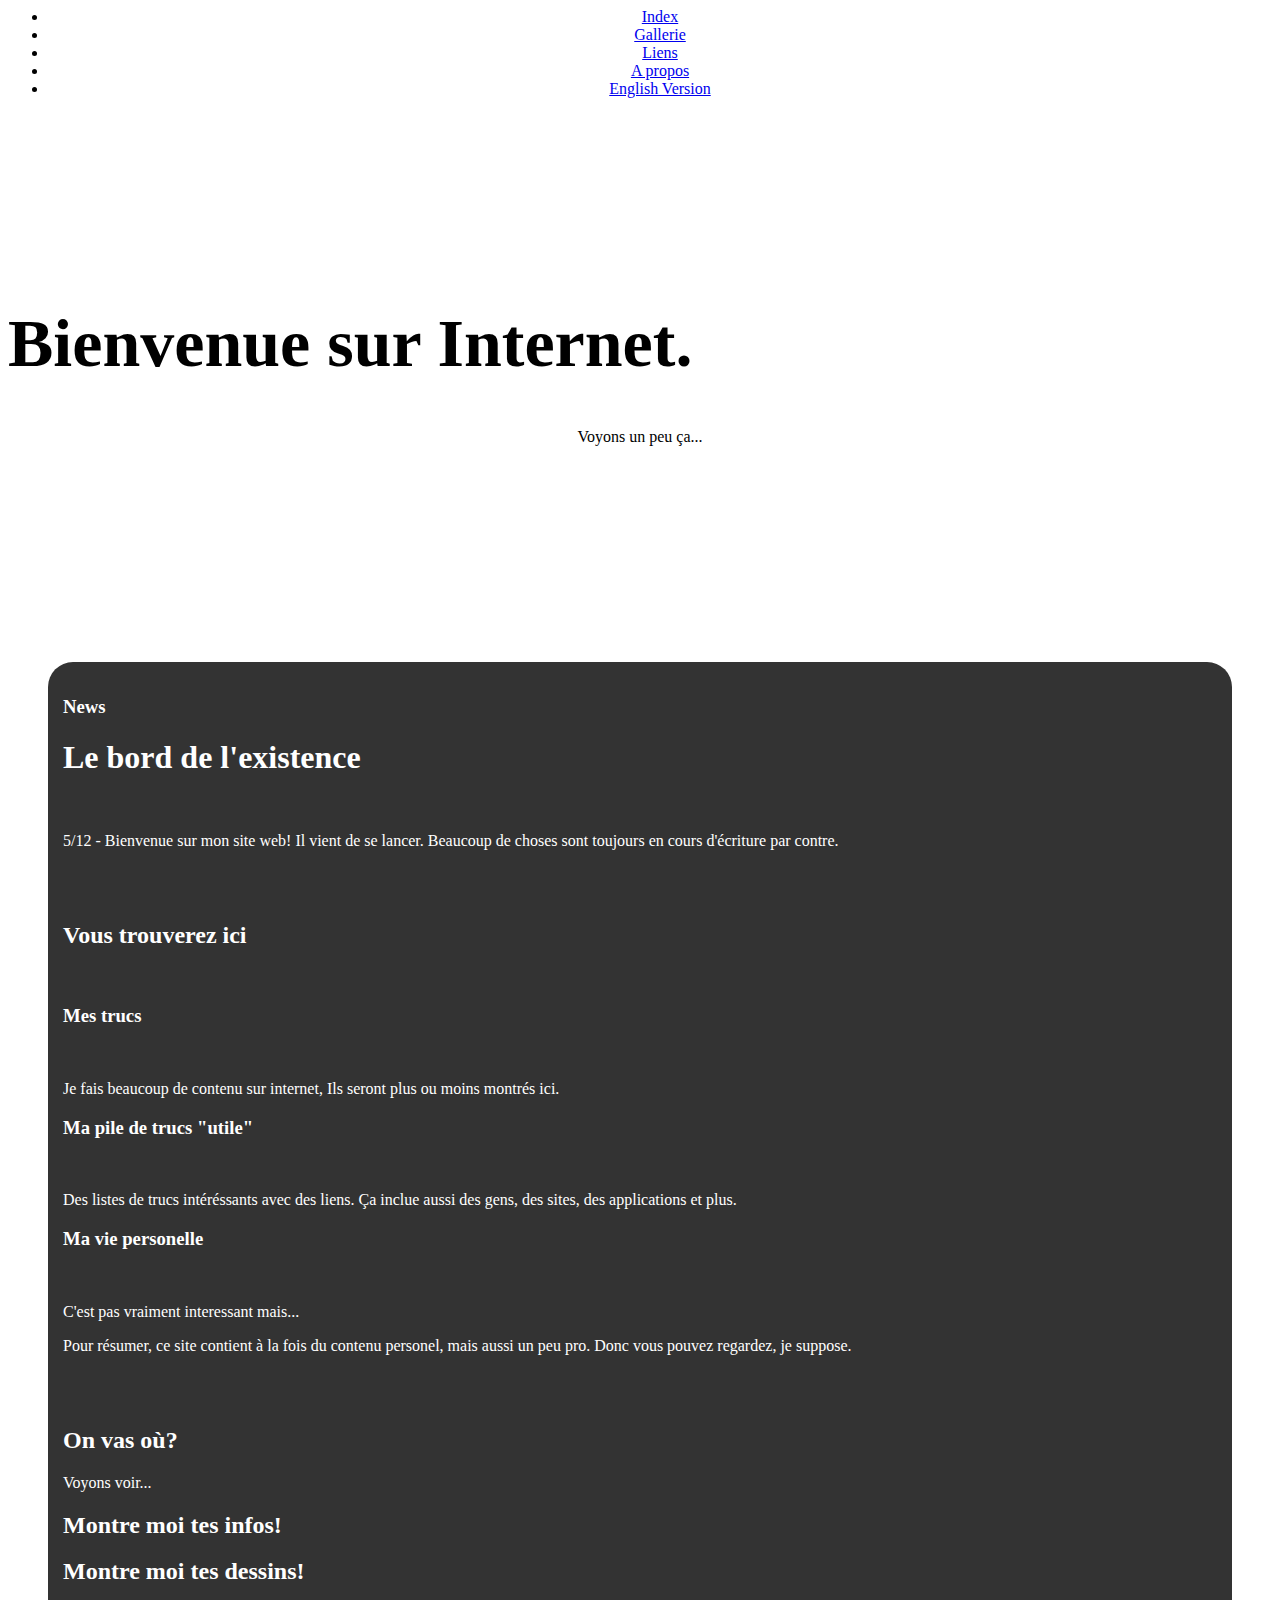
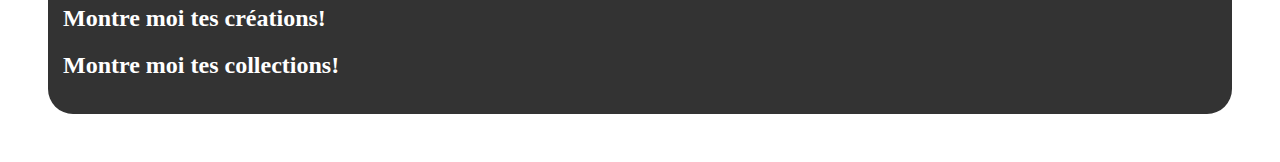
==== fr/index.html @ 79fc7e7b "Create index.html" ====
<link rel="stylesheet" href="css/style.css">
<html lang="fr">
<head>
  <title>LinkfandosVF</title>
</head>
<body>
<!DOCTYPE html>
<html lang="en" {IF CLASSES}class="classes"{/IF}>
  <ul style="text-align:center">
    <li><a href="https://LinkfandosVF.github.io/fr/index.html">Index</a></li>
    <li><a href="news.asp">Gallerie</a></li>
    <li><a href="contact.asp">Liens</a></li>
    <li><a href="about.asp">A propos</a></li>
    <li><a href="../index.html">English Version</a></li>
  </ul>


  
  <div class="bkg">
   <h1 style="font-size:68px;
padding:160px 0px 0px 0px;
-webkit-border-radius:0px,0px 0px,0px,0px 0px;
-moz-border-radius:0px,0px 0px,0px,0px 0px;
border-radius:0px,0px 0px,0px,0px 0px;
">Bienvenue sur Internet.</h1>
<p style="text-align:center;padding:0px 0px 160px 0px;
-webkit-border-radius:0px,0px 0px,0px,0px 0px;
-moz-border-radius:0px,0px 0px,0px,0px 0px;
border-radius:0px,0px 0px,0px,0px 0px;">Voyons un peu ça...</p>

  <div style="padding: 40px;">
  <div style="background:#333333; border-radius: 25px; padding: 15px; color: white;">
    
  <h3>News</h3>
  <div class="cardmain"><h1>Le bord de l'existence</h1>
    <br>
  <p>5/12 - Bienvenue sur mon site web! Il vient de se lancer. Beaucoup de choses sont toujours en cours d'écriture par contre.</p><br></div>
    <br>
  <h2>Vous trouverez ici</h2>
  <br>
  <div class=wrapper>
  <div class="cardpink"><h3>Mes trucs</h3><br> <p>Je fais beaucoup de contenu sur internet, Ils seront plus ou moins montrés ici.</p></div>
  <div class="cardpink"><h3>Ma pile de trucs "utile"</h3><br><p>Des listes de trucs intéréssants avec des liens. Ça inclue aussi des gens, des sites, des applications et plus.</p></div>
  <div class="cardpink"><h3>Ma vie personelle</h3><br><p>C'est pas vraiment interessant mais...</p></div>
  </div>
    <p>Pour résumer, ce site contient à la fois du contenu personel, mais aussi un peu pro. Donc vous pouvez regardez, je suppose.</p>
  <br>
    <br>
    
    <h2>On vas où?</h2>
    <p>Voyons voir...</p>

    <div class=wrapper>
      <div class=card><h2>  Montre moi tes infos!  </h2></div> <div class=card><h2>  Montre moi tes dessins!  </h2></div>
      <div class=card><h2>  Montre moi tes créations!  </h2></div><div class=card><h2>  Montre moi tes collections!  </h2></div>
    </div>
    
  </div>
  </div>
</div>
  </div>
</body>
</html>
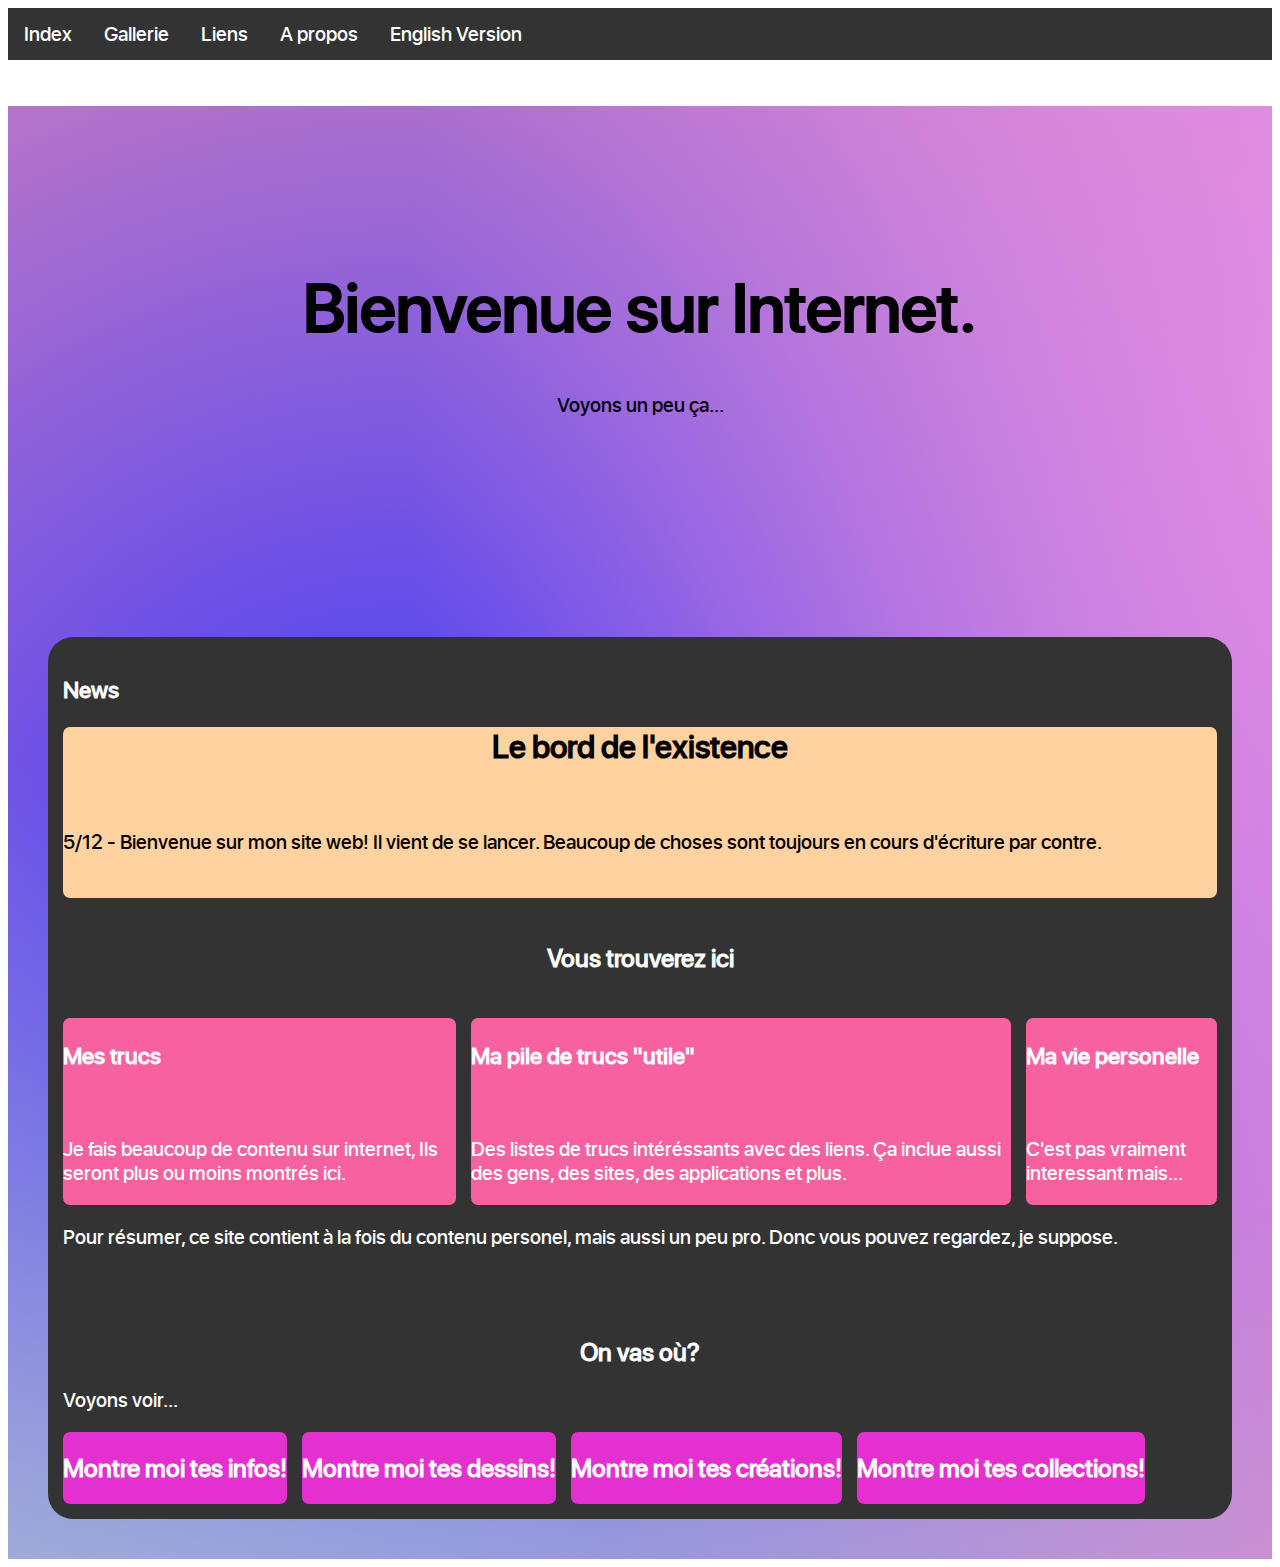
==== commit 74bbf862: "Update index.html" ====
--- a/fr/index.html
+++ b/fr/index.html
@@ -1,4 +1,4 @@
-<link rel="stylesheet" href="css/style.css">
+<link rel="stylesheet" href="../css/style.css">
 <html lang="fr">
 <head>
   <title>LinkfandosVF</title>
--- a/css/style.css
+++ b/css/style.css
@@ -0,0 +1,130 @@
+
+@import url('https://rawcdn.githack.com/SochavaAG/example-mycode/master/_common/css/reset.css');
+.ag-format-container {
+  width: 1142px;
+  margin: 0 auto;
+}
+@font-face {
+  font-family: "sf";
+  src: url("../font/sf-pro-display-medium.woff2");
+}
+
+
+body {
+    line-height: 1.2;
+    font-family: sf, "sf", Arial, Verdana, Helvetica, sans-serif;
+    font-size: 20px;
+    -webkit-text-size-adjust: 100%;
+    align-items: center;
+    gap: 15px;
+}
+
+h1 {
+	text-align: center;
+	font-family: sf-bold, sf;
+	font-size: 32px;
+}
+
+
+h2 {
+	text-align: center;
+	font-family: sf-bold, sf;
+	font-size: 25px;
+}
+
+.bkg{
+
+    background-color:#ff99ac;
+    background-image:
+    radial-gradient(at 0% 77%, hsla(167,66%,79%,1) 0px, transparent 50%),
+    radial-gradient(at 54% 10%, hsla(296,65%,73%,1) 0px, transparent 50%),
+    radial-gradient(at 16% 29%, hsla(240,97%,60%,1) 0px, transparent 50%);
+
+    animation: animatedgradient 10s ease infinite;
+    background-size: 200% 200%;
+}
+
+@keyframes animatedgradient {
+	0% {
+		background-position: 0% 25%;
+	}
+	25% {
+		background-position: 100% 50%;
+	}
+	50% {
+		background-position: 50% 75%;
+	}
+	75% {
+		background-position: 25% 25%;
+	}
+	100% {
+		background-position: 0% 25%;
+	}
+
+}
+
+ul {
+  list-style-type: none;
+  margin: 0;
+  padding: 0;
+  overflow: hidden;
+  background-color: #333;
+}
+
+li {
+  float: left;
+}
+
+li a {
+  display: block;
+  color: white;
+  text-align: center;
+  padding: 14px 16px;
+  text-decoration: none;
+}
+
+a {
+  color: inherit;
+}
+.wrapper {
+  display: flex;
+  gap: 15px;
+}
+.wrapper .card {
+  border-radius: 7px;
+  background: #e530d0;
+  cursor: pointer;
+  transition: all 0.25s ease;
+  align-items: center;
+  gap: 15px;
+  justify-content: center;
+  border-radius: 7px;
+  display: flex;
+  gap: 15px;
+}
+
+.wrapper .cardpink {
+  border-radius: 7px;
+  background: #f861a0;
+  transition: all 0.25s ease;
+  align-items: center;
+  gap: 15px;
+  justify-content: center;
+}
+
+.cardmain {
+  border-radius: 7px;
+  background: #FFD2A0;
+  cursor: pointer;
+  color: black;
+  transition: all 0.25s ease;
+  align-items: left;
+  gap: 15px;
+  justify-content: left;
+}
+
+
+.wrapper:hover > :not(:hover) {
+  filter: blur(5px);
+  opacity: .5;
+}
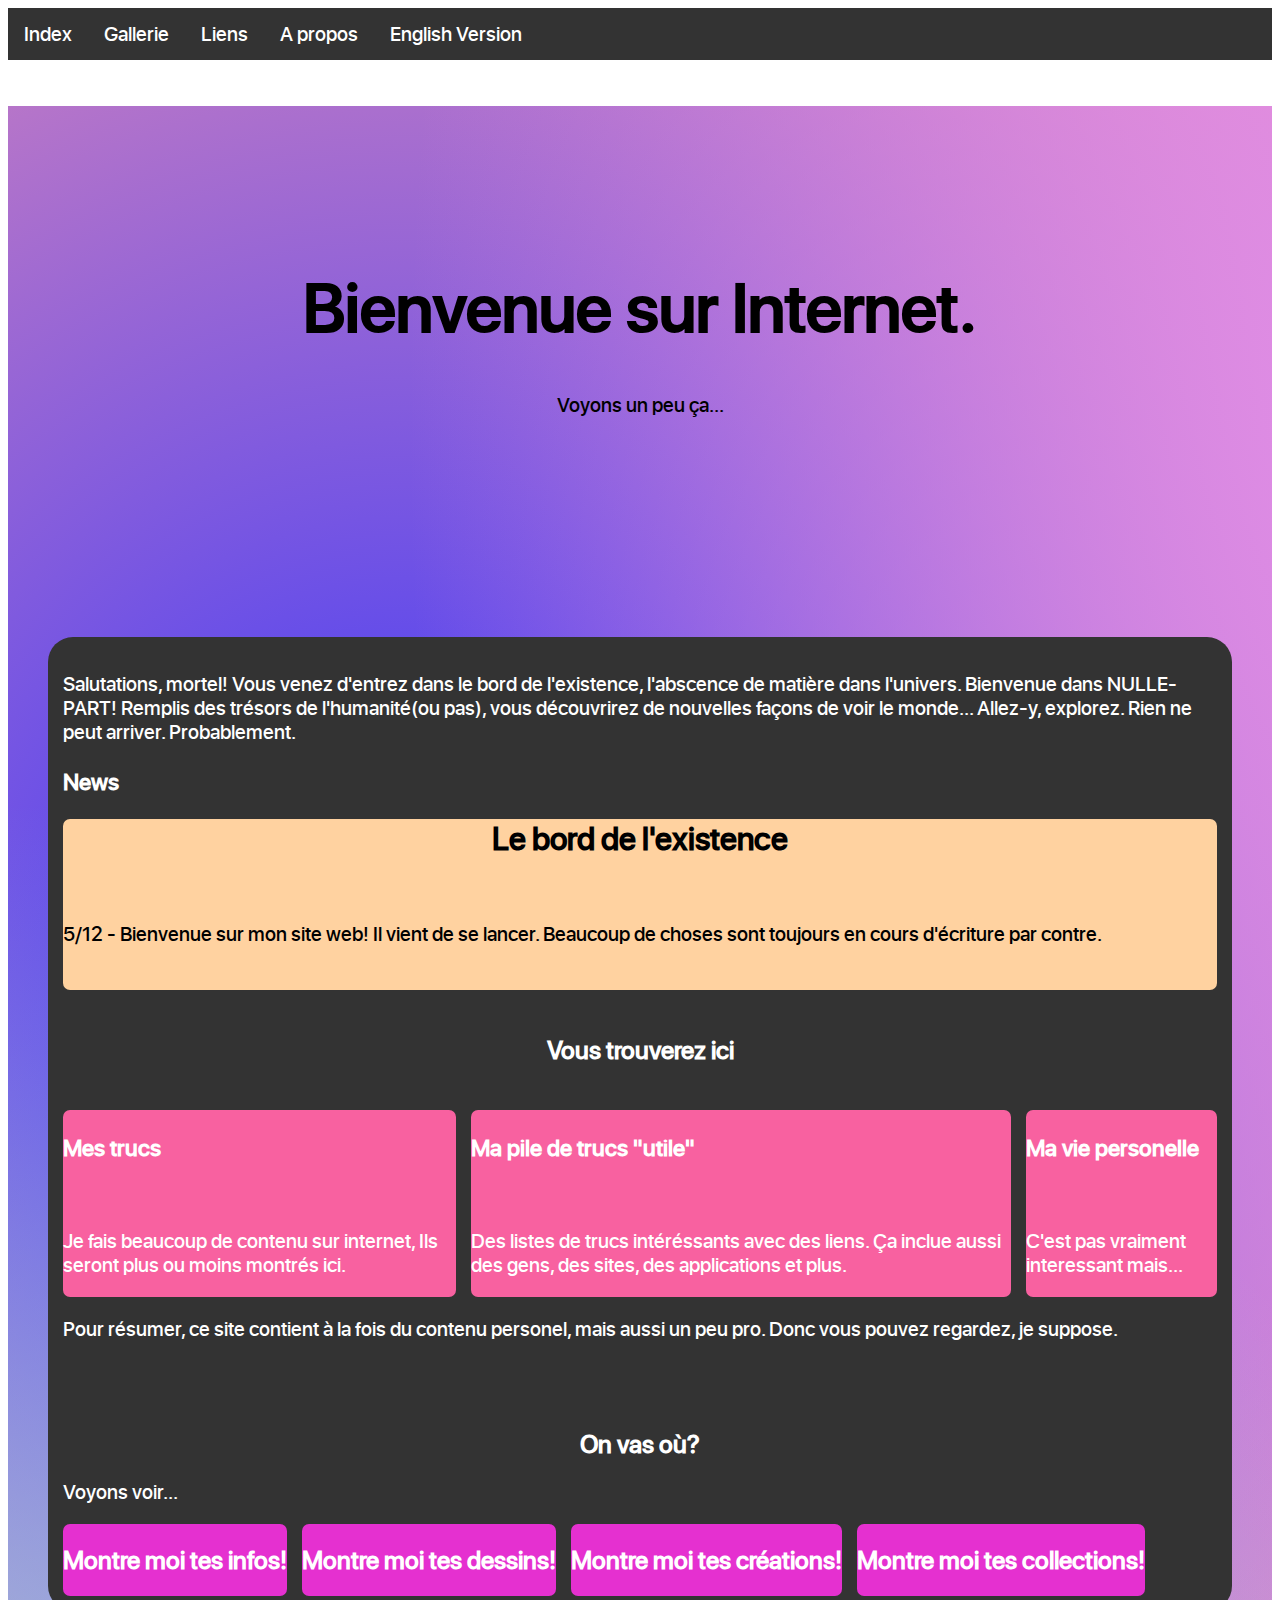
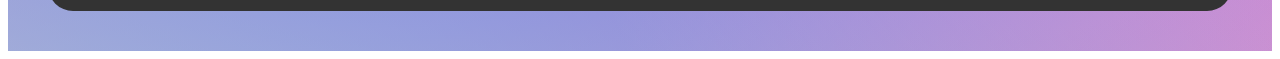
==== commit 4fcbcfde: "Update index.html" ====
--- a/fr/index.html
+++ b/fr/index.html
@@ -30,7 +30,7 @@
 
   <div style="padding: 40px;">
   <div style="background:#333333; border-radius: 25px; padding: 15px; color: white;">
-    
+    <p>Salutations, mortel! Vous venez d'entrez dans le bord de l'existence, l'abscence de matière dans l'univers. Bienvenue dans NULLE-PART! Remplis des trésors de l'humanité(ou pas), vous découvrirez de nouvelles façons de voir le monde... Allez-y, explorez. Rien ne peut arriver. Probablement.</p>
   <h3>News</h3>
   <div class="cardmain"><h1>Le bord de l'existence</h1>
     <br>
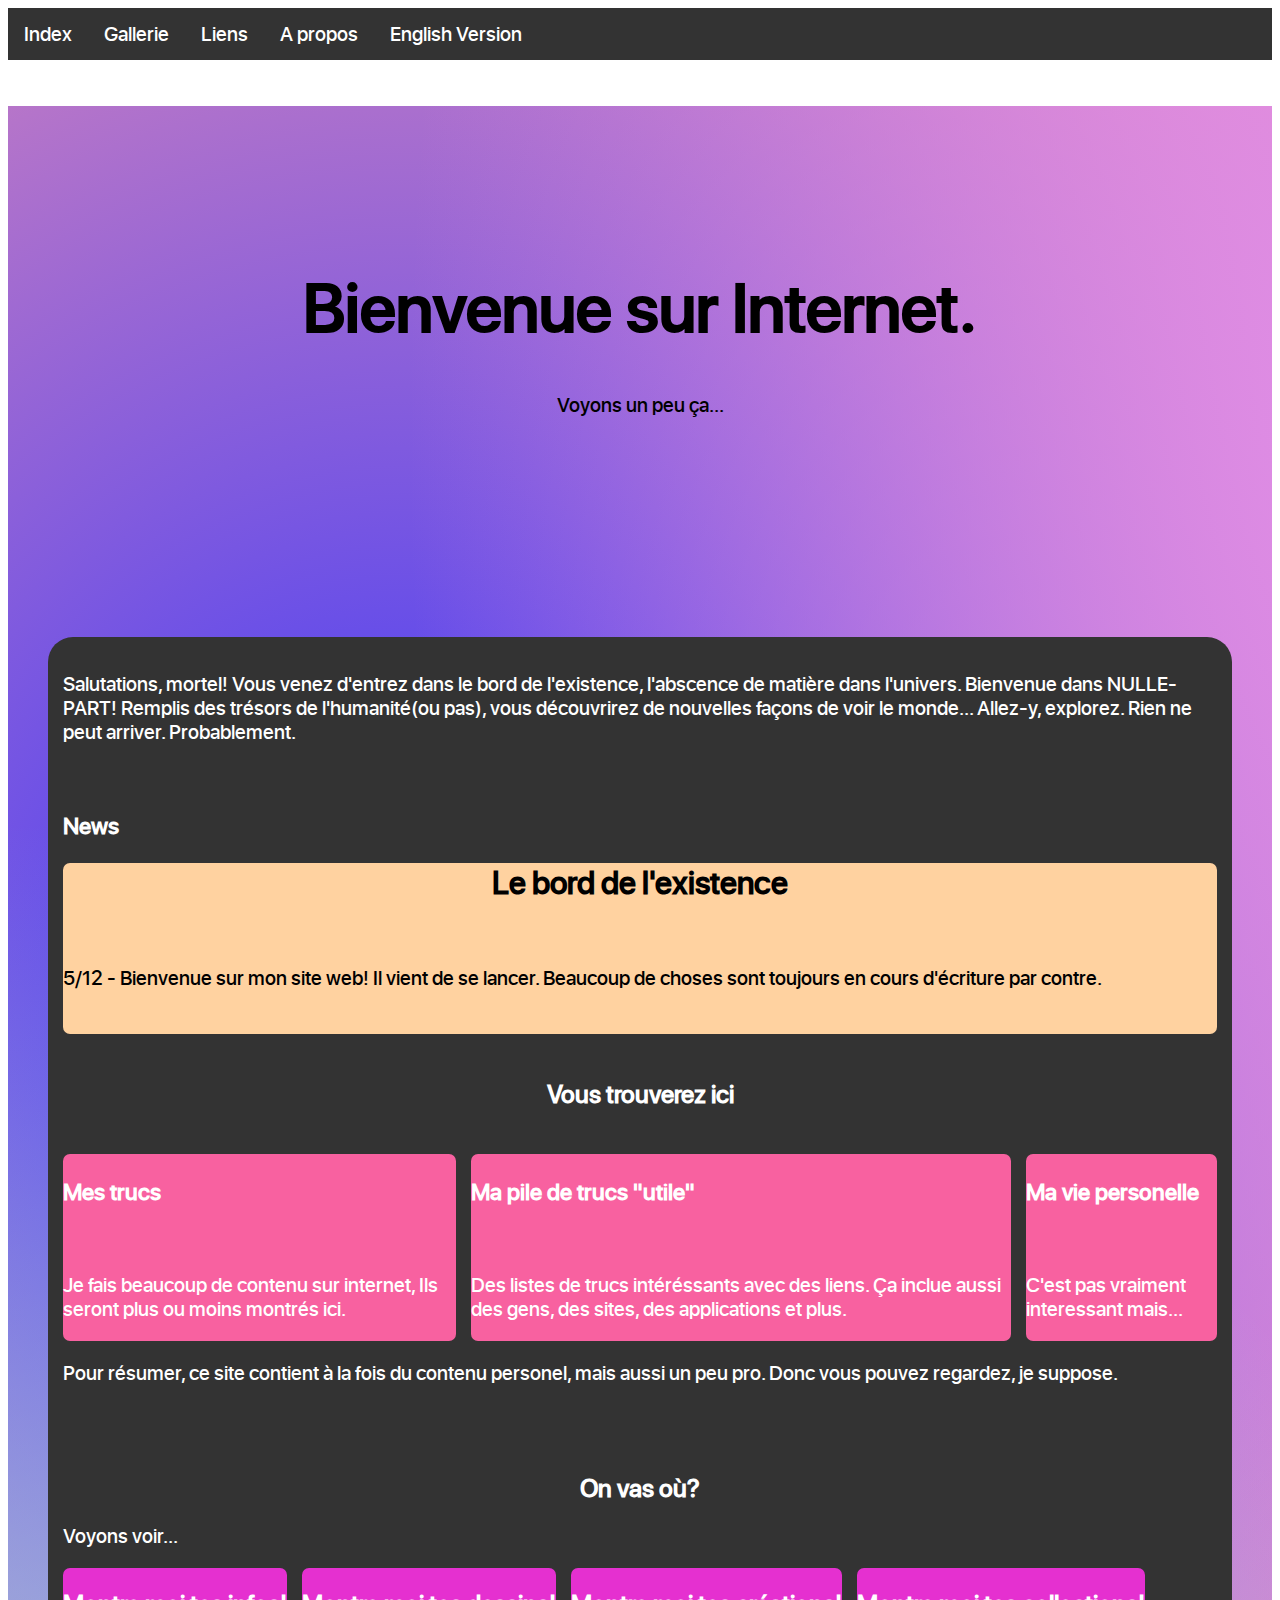
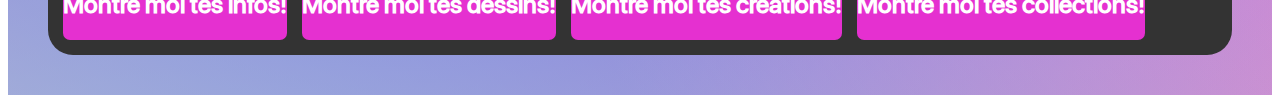
==== commit 406aebe0: "Update index.html" ====
--- a/fr/index.html
+++ b/fr/index.html
@@ -31,7 +31,8 @@
   <div style="padding: 40px;">
   <div style="background:#333333; border-radius: 25px; padding: 15px; color: white;">
     <p>Salutations, mortel! Vous venez d'entrez dans le bord de l'existence, l'abscence de matière dans l'univers. Bienvenue dans NULLE-PART! Remplis des trésors de l'humanité(ou pas), vous découvrirez de nouvelles façons de voir le monde... Allez-y, explorez. Rien ne peut arriver. Probablement.</p>
-  <h3>News</h3>
+ <br>
+    <h3>News</h3>
   <div class="cardmain"><h1>Le bord de l'existence</h1>
     <br>
   <p>5/12 - Bienvenue sur mon site web! Il vient de se lancer. Beaucoup de choses sont toujours en cours d'écriture par contre.</p><br></div>
